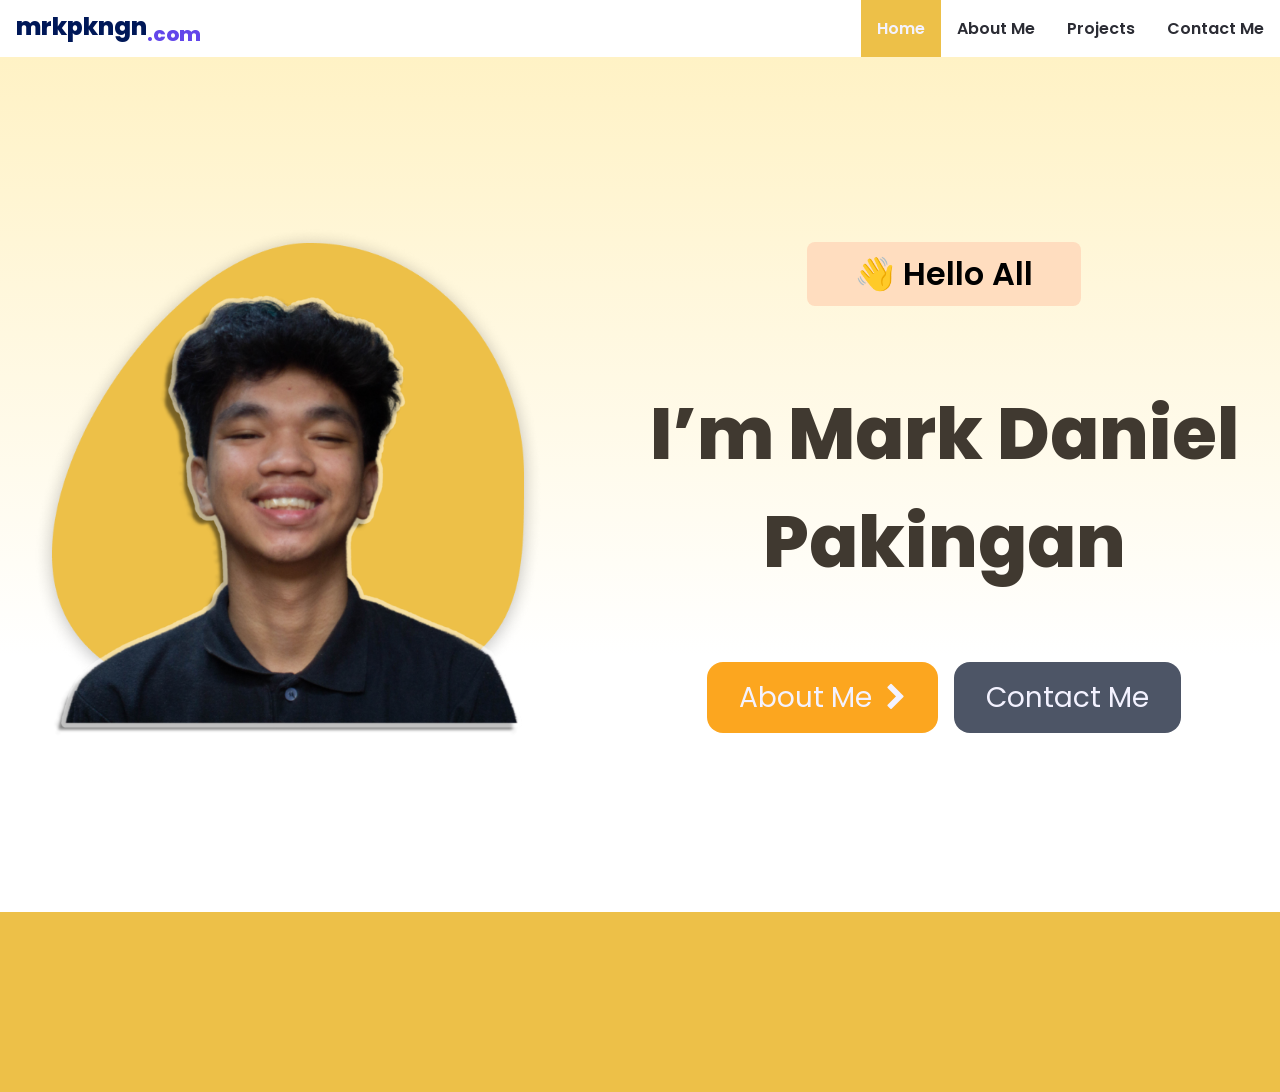
==== index.html @ af86c112 "Add files via upload" ====
<!DOCTYPE html>
<html lang="en">
<head>
    <meta charset="UTF-8">
    <meta name="viewport" content="width=device-width, initial-scale=1.0">
    <link rel="stylesheet" href="./css/index.css">
    <link rel="preconnect" href="https://fonts.googleapis.com">
    <link rel="preconnect" href="https://fonts.gstatic.com" crossorigin>
    <link rel="preconnect" href="https://fonts.googleapis.com">
    <link rel="preconnect" href="https://fonts.gstatic.com" crossorigin>
    <link href="https://fonts.googleapis.com/css2?family=Poppins:wght@300;400;600;700&family=Work+Sans:wght@600&display=swap" rel="stylesheet">
    <link rel="stylesheet" href="https://cdnjs.cloudflare.com/ajax/libs/font-awesome/4.7.0/css/font-awesome.min.css">
    <link rel="stylesheet" href="./css/header.css">
    <script src="./js/header.js" defer></script>
    <title>Document</title>
</head>
<body>
    <nav class="navbar">
        <div class="brand-title">mrkpkngn<sub>.com</sub></div>
        <a href="#" class="toggle-button">
            <i class="fa fa-bars"></i>
        </a>
        <div class="navbar-links">
          <ul>
            <li class="active"><a href="#Home" class="active">Home</a></li>
            <li><a href="#AboutMe">About Me</a></li>
            <li><a href="#Projects">Projects</a></li>
            <li><a href="#ContactMe">Contact Me</a></li>
          </ul>
        </div>
      </nav>
    <div class="homepage">
        <container class="homepage__container">
        <div class="photo">
            <center>
            <img src="./assets/squiggly.png" class="photo__squiggly">
            <img src="./assets/selfie.png" class="photo__selfie">
        </center>
        </div>
        <div class="homepage__texts">
            <div class="greetings">👋 Hello All</div>
            <div class="name"><p>I’m Mark Daniel Pakingan</p></div>
            <div class="buttons">
                <a href="#AboutMe"><btn class="buttons__aboutme">About Me &nbsp;<i class="fa fa-chevron-right" aria-hidden="true"></i></btn></a>
                <a href="#ContactMe"><btn class="buttons__contactme">Contact Me</btn></a>
            </div>
        </div>
        </container>
    </div>
    <footer class="footer">
    </footer>
</body>
</html>
---- css/index.css ----
*{
    margin: 0;
    padding: 0;
    text-decoration: none;
    list-style: none;
    box-sizing: border-box;
    font-family: Poppins;
}

body{
    display: flex;
    flex-direction: column;
}

.homepage{
    width: 100%;
    height: 95vh;
    background: rgb(255,242,197);
    background: linear-gradient(180deg, rgba(255,242,197,1) 0%, rgba(255,255,255,1) 70%);
    display: flex;
    flex-direction: row;
}
.homepage__container{
    align-self: center;
    display: flex;
    flex-direction: row;
    flex-basis: content;
}
.photo{
    flex: 50%;
    position: relative;
}
.photo__squiggly{
    width: 80%;
    position: absolute;
    z-index: 1;
}
.photo__selfie{
    width: 80%;
    position: relative;
    z-index: 1;
}

footer{
    justify-self: flex-end;
    bottom: 0;
    width: 100%;
    height: 20vw;
    background-color:  #edc048;
}
.homepage__texts{
    flex: 50%;
    display: flex;
    flex-direction: column;
    gap: 1rem;
}
.greetings{
    background-color: #FFDDBF;
    font-weight: 600;
    align-self: center;
}
.name{
    text-align: center;
    font-weight: 800;
    color: #403930;
    margin-top: 1rem;
}
.buttons{
    flex: 1;
    display: flex;
    gap: 1rem;
    justify-content: center;
}
.buttons btns{
    align-self: flex-start;
}
.buttons__aboutme{
    background-color: #FCA61F;
}
.buttons__aboutme:hover{
    background-color:rgb(255,242,197);
    color: #403930;
    transition: 0.3s;
}
.buttons__contactme{
    flex: 0.1;
    background-color: #4D5566;
}
.buttons__contactme:hover{
    background-color:#d4d9e2;
    color: rgb(7, 6, 6);
    transition: 0.3s;
}
.buttons a{
    color: #F3F2FF;
}
.footer{
    background-color: #edc048;
    width: 100%;
}

@media (max-width: 768px) {
    .homepage{
        flex: 1;
        padding-top: 2rem;
    }
    .homepage__container{
        flex-direction: column;
    }
    .photo{
        flex: 20%;
    }
    .greetings{
        line-height: 2rem;
        font-size: 5vw;
        padding: 2vw 7vw;
        border-radius: 1vw;
    }
    .name{
        margin: 0 2rem;
        font-size: 10vw;
    }
    .buttons{
        margin: 1rem;
        flex: 1;
        padding-bottom: 10vw;
    }
    .buttons btn{
        font-size: 5vw;
        padding: 3vw 7vw;
        border-radius: 3vw;
    }
    .footer{
        height: 15vh;
    }
}


@media (min-width: 769px) {
    .homepage{
        justify-content: center;
    }
    .homepage__container{
        max-width: 769px;
    }
    .photo{
        flex: 40%;
    }
    .greetings{
        margin-top: 1rem;
        font-size: 1rem;
        padding: 0.5rem 3rem;
        border-radius: 0.5rem;

    }
    .photo__selfie{
        width: 100%;
    }
    .photo__squiggly{
        width: 100%;
    }
    .name{
        font-size: 3rem;
        flex: 0.75;
        display: flex;
    }
    .name p{
        align-self: center;
    }
    .buttons{
        margin: 1rem;
        flex: 0.25;
    }
    .buttons btn{
        font-size: 1rem;
        padding: 1rem 2rem;
        border-radius: 1rem;
    }
    .footer{
        height: 20vh;
        width: 100%;
    }
}

@media (min-width: 1024px) {
    .homepage{
        justify-content: center;
        padding-top: 3rem;
    }
    .homepage__container{
        max-width: 1024px;
    }
    .photo{
        flex: 40%;
        padding-left: 1rem;
    }
    .photo__squiggly{
        width: 100%;
    }
    .photo__selfie{
        width: 100%;
        transform: translate(1rem, 0);
    }
    .homepage__texts{
        flex: 60%;
        padding-left: 3rem;
    }
    .greetings{
        margin-top: 1rem;
        font-size: 2rem;
        padding: 0.5rem 3rem;
        border-radius: 0.5rem;

    }
    .name{
        font-size: 4rem;
        flex: 0.5;
    }
    .buttons{
        margin: 1.5rem;
        flex: 1;
    }
    .buttons btn{
        font-size: 1.75rem;
        padding: 1rem 2rem;
        border-radius: 1rem;
    }
    .footer{
        height: 20vh;
        width: 100%;
    }
}

@media (min-width: 1280px) {
    .homepage{
        justify-content: center;
        padding-top: 3rem;
    }
    .homepage__container{
        max-width: 1280px;
    }
    .photo{
        flex: 40%;
        padding-left: 2rem;
    }
    .photo__squiggly{
        width: 100%;
    }
    .photo__selfie{
        width: 100%;
        transform: translate(1rem, 0);
    }
    .homepage__texts{
        flex: 60%;
        padding-left: 6rem;
    }
    .greetings{
        margin-top: 1rem;
        font-size: 2rem;
        padding: 0.5rem 3rem;
        border-radius: 0.5rem;

    }
    .name{
        font-size: 4.5rem;
        flex: 1;
    }
    .buttons{
        margin: 1.5rem;
        flex: 0.30;
    }
    .buttons btn{
        font-size: 1.75rem;
        padding: 1rem 2rem;
        border-radius: 1rem;
    }
    .footer{
        height: 20vh;
        width: 100%;
    }
}

@media (min-width: 1920px) {
    .homepage{
        justify-content: center;
        padding-top: 3rem;
    }
    .homepage__container{
        max-width: 1920px;
    }
    .photo{
        flex: 40%;
        padding-left: 4rem;
    }
    .photo__squiggly{
        width: 100%;
    }
    .photo__selfie{
        width: 100%;
        transform: translate(3rem, 0);
    }
    .homepage__texts{
        flex: 60%;
        padding-left: 6rem;
    }
    .greetings{
        margin-top: 5rem;
        font-size: 3.5rem;
        padding: 0.5rem 3rem;
        border-radius: 0.5rem;
    }
    .name{
        font-size: 7rem;
        flex: 0.75 ;
    }
    .buttons{
        margin: 1.5rem;
        flex: 0.30;
    }
    .buttons btn{
        font-size: 3rem;
        padding: 1.5rem 3rem;
        border-radius: 1rem;
    }
    .footer{
        height: 20vh;
        width: 100%;
    }
}

@media only screen and (min-device-width : 768px) and (max-device-width : 1024px) and (orientation : portrait){
    .homepage{
        flex: 1;
    }
    .homepage__container{
        flex-direction: column;
    }
    .photo{
        flex: 20%;
    }
    .greetings{
        line-height: 2rem;
        font-size: 5vw;
        padding: 2vw 7vw;
        border-radius: 1vw;
    }
    .name{
        margin: 0 2rem;
        font-size: 7vh;
    }
    .buttons{
        margin: 1rem;
        flex: 1;
        padding-bottom: 10vw;
    }
    .buttons btn{
        font-size: 5vw;
        padding: 3vw 7vw;
        border-radius: 3vw;
    }
    .footer{
        height: 10vh;
    }
}
---- css/header.css ----
.navbar {
    flex: 1;
    display: flex;
    position: relative;
    justify-content: space-between;
    align-items: center;
}

.brand-title {
    font-size: 1.5rem;
    margin: .5rem;
    margin-left: 1rem;
    font-weight: 800;
    color: #001858;
}

.brand-title sub{
    color: #6246EA;
}

.navbar-links {
    height: 100%;
}

.navbar-links ul {
    display: flex;
    margin: 0;
    padding: 0;
}

.navbar-links li {
    list-style: none;
}

.navbar-links li a {
    display: block;
    text-decoration: none;
    color: #2B2C34;
    padding: 1rem;
    font-weight: 600;
}

.navbar-links li.active{
    background-color: #edc048;
    color: #F3F2FF;
}

.navbar-links a.active{
    background-color: #edc048;
    color: #F3F2FF;
}

.navbar-links li:hover {
    background-color: rgb(255,242,197);
    transition: 0.3s;
}

.toggle-button {
    position: absolute;
    top: .75rem;
    right: 1rem;
    display: none;
    flex-direction: column;
    justify-content: space-between;
    font-size: 2rem;
    color: #2B2C34;
}

.toggle-button .bar {
    height: 3px;
    width: 100%;
    background-color: #2B2C34;
    border-radius: 10px;
}

@media (max-width: 768px) {
    .navbar {
        flex-direction: column;
        align-items: flex-start;
    }

    .toggle-button {
        display: flex;
    }

    .navbar-links {
        display: none;
        width: 100%;
    }

    .navbar-links ul {
        width: 100%;
        flex-direction: column;
    }

    .navbar-links ul li {
        text-align: center;
    }

    .navbar-links ul li a {
        padding: .5rem 1rem;
    }

    .navbar-links.active {
        display: flex;
    }
}
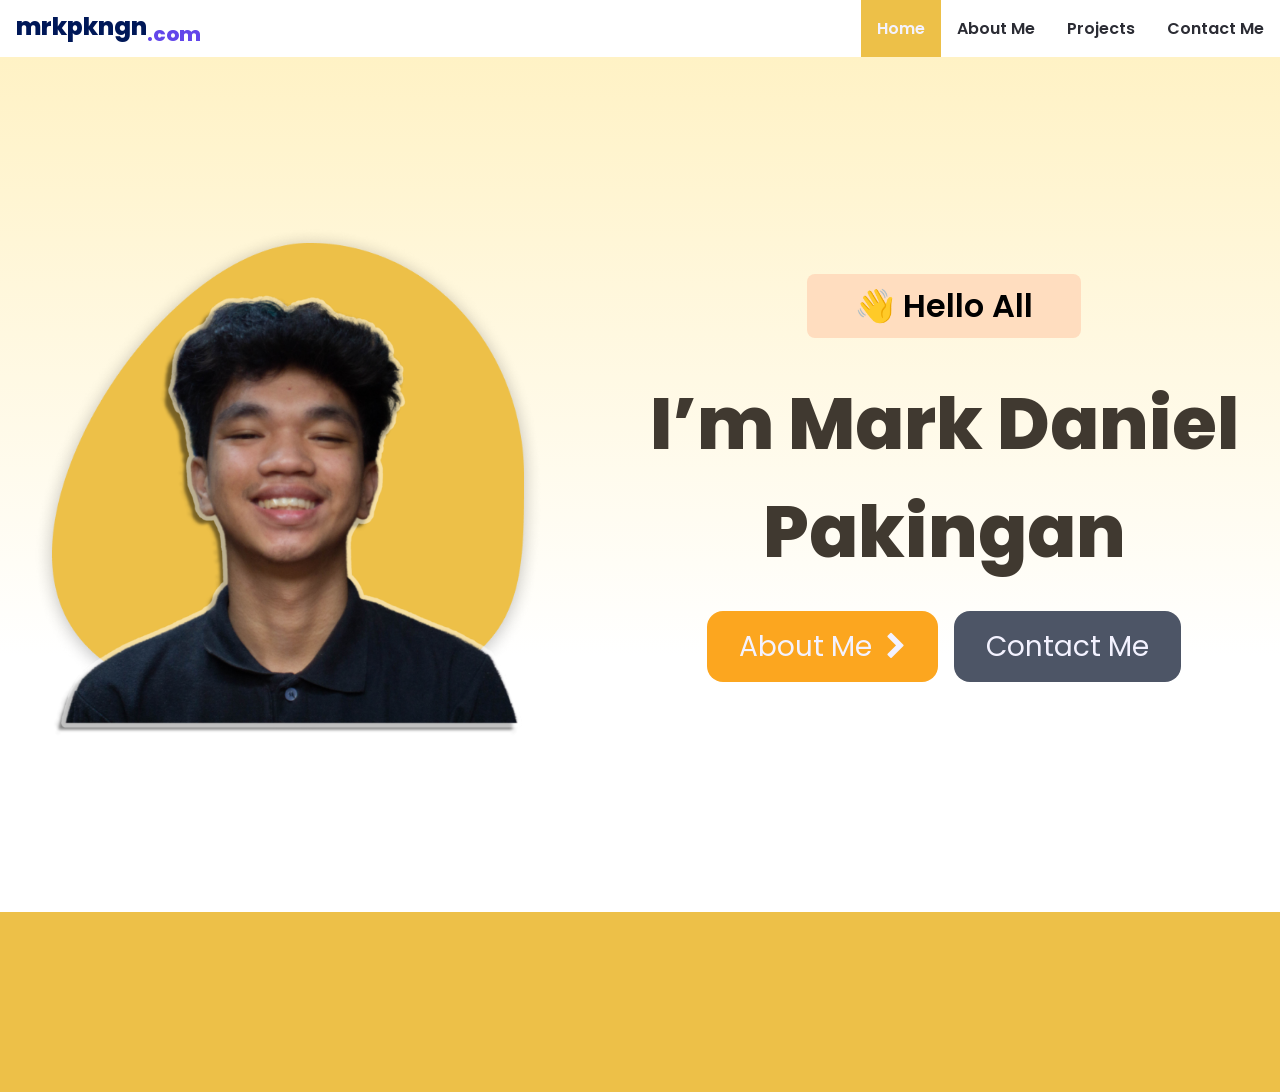
==== commit 1aa1a883: "Add files via upload" ====
--- a/index.html
+++ b/index.html
@@ -23,7 +23,7 @@
         <div class="navbar-links">
           <ul>
             <li class="active"><a href="#Home" class="active">Home</a></li>
-            <li><a href="#AboutMe">About Me</a></li>
+            <li><a href="./aboutme.html">About Me</a></li>
             <li><a href="#Projects">Projects</a></li>
             <li><a href="#ContactMe">Contact Me</a></li>
           </ul>
@@ -48,6 +48,9 @@
         </container>
     </div>
     <footer class="footer">
+        <div class="links"></div>
+        <div class="footer__nav"></div>
+        <div class="copyright"></div>
     </footer>
 </body>
 </html>
--- a/css/index.css
+++ b/css/index.css
@@ -128,7 +128,7 @@
         padding-bottom: 10vw;
     }
     .buttons btn{
-        font-size: 5vw;
+        font-size: 4vw;
         padding: 3vw 7vw;
         border-radius: 3vw;
     }
@@ -257,7 +257,7 @@
         padding-left: 6rem;
     }
     .greetings{
-        margin-top: 1rem;
+        margin-top: 3rem;
         font-size: 2rem;
         padding: 0.5rem 3rem;
         border-radius: 0.5rem;
@@ -265,7 +265,7 @@
     }
     .name{
         font-size: 4.5rem;
-        flex: 1;
+        flex: 0.5;
     }
     .buttons{
         margin: 1.5rem;
@@ -282,30 +282,79 @@
     }
 }
 
-@media (min-width: 1920px) {
+@media (min-width: 1600px) {
     .homepage{
         justify-content: center;
         padding-top: 3rem;
     }
     .homepage__container{
-        max-width: 1920px;
+        max-width: 1600px;
     }
     .photo{
         flex: 40%;
-        padding-left: 4rem;
-    }
-    .photo__squiggly{
-        width: 100%;
-    }
-    .photo__selfie{
-        width: 100%;
-        transform: translate(3rem, 0);
+        padding-left: 2rem;
+    }
+    .photo__squiggly{
+        width: 100%;
+    }
+    .photo__selfie{
+        width: 100%;
+        transform: translate(1rem, 0);
     }
     .homepage__texts{
         flex: 60%;
         padding-left: 6rem;
     }
     .greetings{
+        margin-top: 4cqmax;
+        font-size: 3rem;
+        padding: 0.5rem 3rem;
+        border-radius: 0.5rem;
+
+    }
+    .name{
+        font-size: 6rem;
+        flex: 0.5;
+    }
+    .buttons{
+        margin: 1.5rem;
+        flex: 0.30;
+    }
+    .buttons btn{
+        font-size: 2rem;
+        padding: 1rem 2rem;
+        border-radius: 1rem;
+    }
+    .footer{
+        height: 20vh;
+        width: 100%;
+    }
+}
+
+@media (min-width: 1920px) {
+    .homepage{
+        justify-content: center;
+        padding-top: 3rem;
+    }
+    .homepage__container{
+        max-width: 1920px;
+    }
+    .photo{
+        flex: 40%;
+        padding-left: 4rem;
+    }
+    .photo__squiggly{
+        width: 100%;
+    }
+    .photo__selfie{
+        width: 100%;
+        transform: translate(3rem, 0);
+    }
+    .homepage__texts{
+        flex: 60%;
+        padding-left: 6rem;
+    }
+    .greetings{
         margin-top: 5rem;
         font-size: 3.5rem;
         padding: 0.5rem 3rem;
@@ -314,6 +363,54 @@
     .name{
         font-size: 7rem;
         flex: 0.75 ;
+    }
+    .buttons{
+        margin: 1.5rem;
+        flex: 0.30;
+    }
+    .buttons btn{
+        font-size: 3rem;
+        padding: 1.5rem 3rem;
+        border-radius: 1rem;
+    }
+    .footer{
+        height: 20vh;
+        width: 100%;
+    }
+}
+
+@media (min-width: 2560px) {
+    .homepage{
+        justify-content: center;
+        padding-top: 3rem;
+    }
+    .homepage__container{
+        max-width: 2560px;
+    }
+    .photo{
+        flex: 45%;
+        padding-left: 6rem;
+    }
+    .photo__squiggly{
+        width: 100%;
+    }
+    .photo__selfie{
+        width: 100%;
+        transform: translate(4rem, 0);
+    }
+    .homepage__texts{
+        flex: 60%;
+        padding-left: 15rem;
+    }
+    .greetings{
+        margin-top: 15rem;
+        font-size: 3.5rem;
+        padding: 0.5rem 3rem;
+        border-radius: 0.5rem;
+    }
+    .name{
+        font-size: 8rem;
+        flex: 0.55 ;
     }
     .buttons{
         margin: 1.5rem;
@@ -363,4 +460,4 @@
     .footer{
         height: 10vh;
     }
-}+}
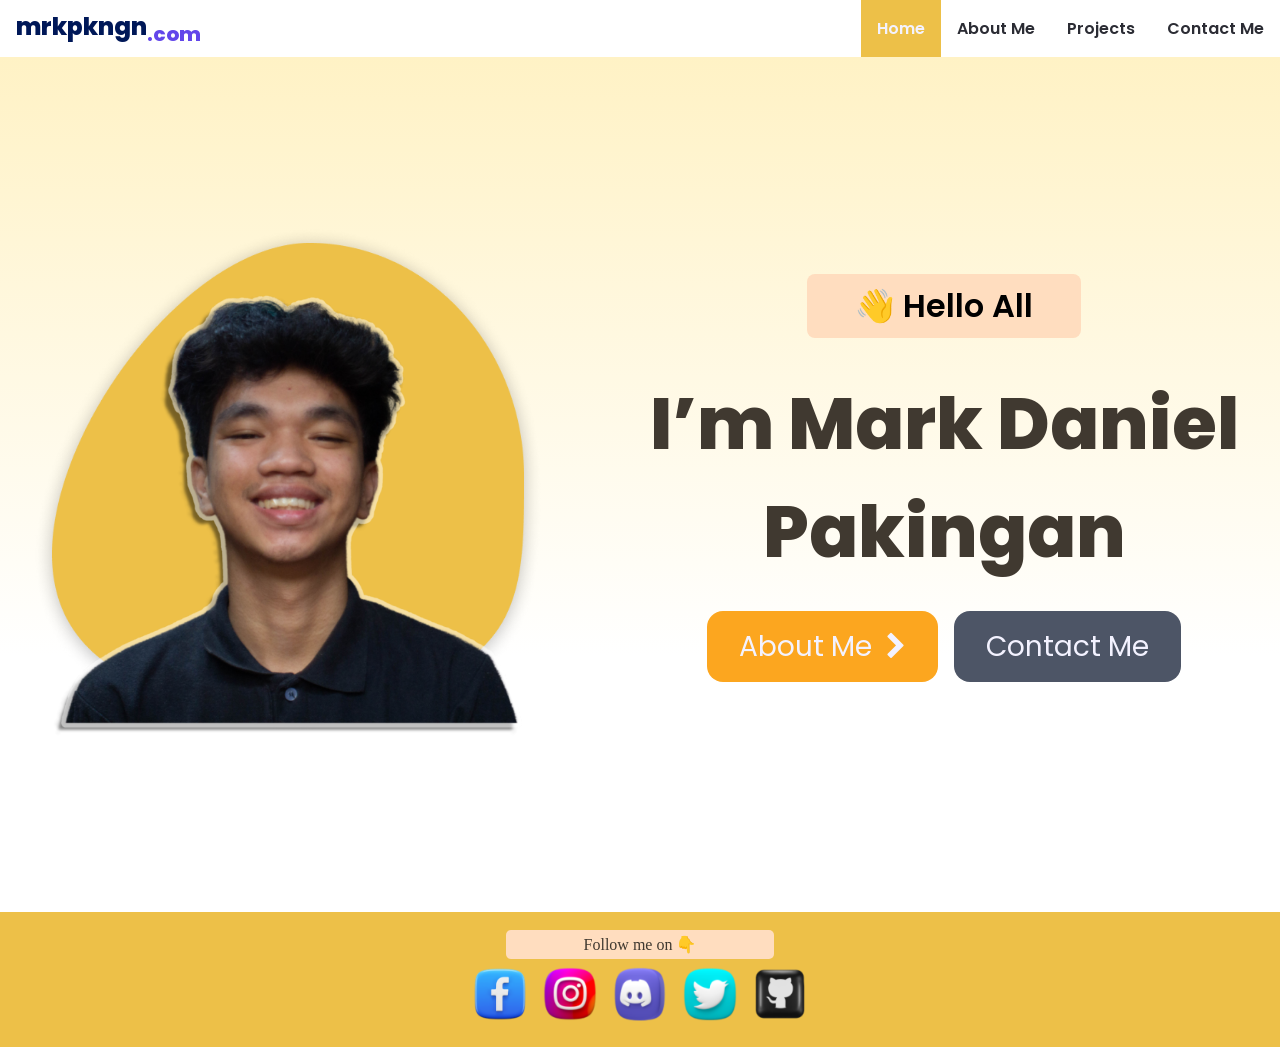
==== commit 9a07de23: "Add files via upload" ====
--- a/index.html
+++ b/index.html
@@ -11,6 +11,7 @@
     <link href="https://fonts.googleapis.com/css2?family=Poppins:wght@300;400;600;700&family=Work+Sans:wght@600&display=swap" rel="stylesheet">
     <link rel="stylesheet" href="https://cdnjs.cloudflare.com/ajax/libs/font-awesome/4.7.0/css/font-awesome.min.css">
     <link rel="stylesheet" href="./css/header.css">
+    <link rel="stylesheet" href="./css/footer.css">
     <script src="./js/header.js" defer></script>
     <title>Document</title>
 </head>
@@ -41,16 +42,25 @@
             <div class="greetings">👋 Hello All</div>
             <div class="name"><p>I’m Mark Daniel Pakingan</p></div>
             <div class="buttons">
-                <a href="#AboutMe"><btn class="buttons__aboutme">About Me &nbsp;<i class="fa fa-chevron-right" aria-hidden="true"></i></btn></a>
+                <a href="./aboutme.html"><btn class="buttons__aboutme">About Me &nbsp;<i class="fa fa-chevron-right" aria-hidden="true"></i></btn></a>
                 <a href="#ContactMe"><btn class="buttons__contactme">Contact Me</btn></a>
             </div>
         </div>
         </container>
     </div>
     <footer class="footer">
-        <div class="links"></div>
-        <div class="footer__nav"></div>
-        <div class="copyright"></div>
+        <div class="footer__container">
+            <div class="footer_label">
+               Follow me on  👇
+            </div>
+            <div class="footer_links">
+                <a href="https://www.facebook.com/mrkpkngn00/"><img src="assets/facebook.png" class="facebook"></a>
+                <a href="https://www.instagram.com/mrkpkngn00/"><img src="assets/instagram.png" class="instagram"></a>
+                <a href="https://discordapp.com/users/506967247047360552"><img src="assets/discord.png" class="discord"></a>
+                <a href="https://twitter.com/mrkpkngn"><img src="assets/twitter.png" class="twitter"></a>
+                <a href="https://github.com/mrkpkngn"><img src="assets/github.png" class="github"></a>
+            </div>
+        </div>
     </footer>
 </body>
 </html>
--- a/css/index.css
+++ b/css/index.css
@@ -96,10 +96,6 @@
 .buttons a{
     color: #F3F2FF;
 }
-.footer{
-    background-color: #edc048;
-    width: 100%;
-}
 
 @media (max-width: 768px) {
     .homepage{
@@ -132,9 +128,6 @@
         padding: 3vw 7vw;
         border-radius: 3vw;
     }
-    .footer{
-        height: 15vh;
-    }
 }
 
 
@@ -178,11 +171,6 @@
         padding: 1rem 2rem;
         border-radius: 1rem;
     }
-    .footer{
-        height: 20vh;
-        width: 100%;
-    }
-}
 
 @media (min-width: 1024px) {
     .homepage{
@@ -227,10 +215,6 @@
         padding: 1rem 2rem;
         border-radius: 1rem;
     }
-    .footer{
-        height: 20vh;
-        width: 100%;
-    }
 }
 
 @media (min-width: 1280px) {
@@ -276,10 +260,6 @@
         padding: 1rem 2rem;
         border-radius: 1rem;
     }
-    .footer{
-        height: 20vh;
-        width: 100%;
-    }
 }
 
 @media (min-width: 1600px) {
@@ -325,10 +305,6 @@
         padding: 1rem 2rem;
         border-radius: 1rem;
     }
-    .footer{
-        height: 20vh;
-        width: 100%;
-    }
 }
 
 @media (min-width: 1920px) {
@@ -373,10 +349,6 @@
         padding: 1.5rem 3rem;
         border-radius: 1rem;
     }
-    .footer{
-        height: 20vh;
-        width: 100%;
-    }
 }
 
 @media (min-width: 2560px) {
@@ -420,10 +392,6 @@
         font-size: 3rem;
         padding: 1.5rem 3rem;
         border-radius: 1rem;
-    }
-    .footer{
-        height: 20vh;
-        width: 100%;
     }
 }
 
@@ -457,7 +425,5 @@
         padding: 3vw 7vw;
         border-radius: 3vw;
     }
-    .footer{
-        height: 10vh;
-    }
-}
+    }
+}
--- a/css/footer.css
+++ b/css/footer.css
@@ -0,0 +1,109 @@
+.footer{
+    background-color: #edc048;
+    width: 100%;
+    height: 20vh;
+    display: grid;
+}
+
+.footer__container{
+    flex: 1;
+    display: flex;
+    align-self: center;
+    justify-self: center;
+    flex-direction: column;
+}
+
+.footer_label{
+    font-family: Work Sans;
+    color: #403930;
+    background-color: #FFDDBF;
+    justify-self: center;
+    align-self: center;
+    text-align: center;
+}
+.footer_links{
+    display: flex;
+    justify-self: center;
+}
+.footer_links a{
+    flex: 1;
+    display: flex;
+    justify-content: center;
+}
+
+@media (max-width: 768px) {
+    .footer{
+        height: 15vh;
+    }
+    .footer__container{
+        width: 100%;
+        height: 98px;
+    }
+    .footer_label{
+        font-size: 1rem;
+        width: 175px;
+        padding: 5px;
+        border-radius: 5px;
+        margin-bottom: 10px;
+    }
+    .footer_links{
+        width: 300px;
+        margin-left: auto;
+        margin-right: auto;
+    }
+    .footer_links a img{
+        height: 6vh;
+        width:6vh;
+    }
+}
+
+@media (min-width: 769px) {
+    .footer{
+        height: 15vh;
+    }
+    .footer__container{
+        max-width: 769px;
+        height: 11vh;
+    }
+    .footer_label{
+        font-size: 1rem;
+        width: 80%;
+        padding: 5px;
+        border-radius: 5px;
+        margin-bottom: 0.5rem;
+    }
+    .footer_links{
+        width: 70%;
+        gap: 1rem;
+    }
+    .footer_links a img{
+        height: 6vh;
+        width:6vh;
+    }
+}
+
+@media only screen and (min-device-width : 768px) and (max-device-width : 1024px) and (orientation : portrait){
+    .footer{
+        height: 15vh;
+    }
+    .footer__container{
+        width: 100%;
+        height: 98px;
+    }
+    .footer_label{
+        font-size: 1rem;
+        width: 175px;
+        padding: 5px;
+        border-radius: 5px;
+        margin-bottom: 10px;
+    }
+    .footer_links{
+        width: 300px;
+        margin-left: auto;
+        margin-right: auto;
+    }
+    .footer_links a img{
+        height: 6vh;
+        width:6vh;
+    }
+}
